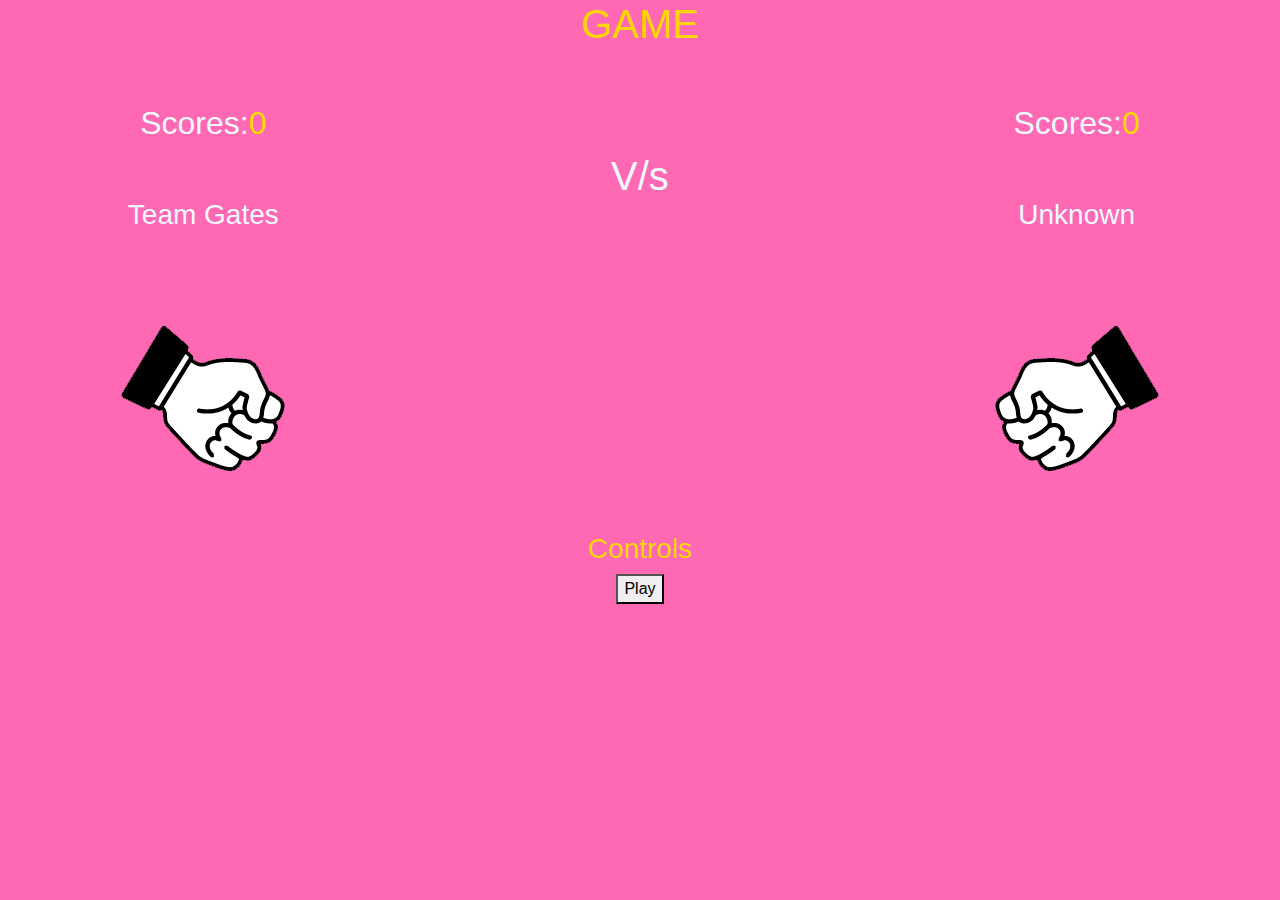
==== game.html @ 47cc0edd "Update game.html" ====
<!doctype html>
<html>

<head>
<meta charset="utf-8">
    <meta name="viewport" content="width=device-width, initial-scale=1.0">
    <link rel="stylesheet" href="animate.css-master/animate.min.css">
     <link rel="stylesheet" href="bootstrap-4.4.1-dist/css/bootstrap.min.css">
<script type="text/javascript" src="Brython-3.8.8/brython.js"></script>
<script type="text/javascript" src="Brython-3.8.8/brython_stdlib.js"></script>
</head>
    <style>
        .backimg{
           background-color: hotpink;
            
	background-size: cover;
          overflow-x: hidden;  
height: 100vh;
	background-attachment: fixed;
	position: relative;
        }
        .rock:hover{
            background-color: greenyellow;
            display: inline-block;
            
        }
        .paper:hover{
            background-color: greenyellow;
            display: inline-block;
            
        }
         .scissors:hover{
            background-color: greenyellow;
            display: inline-block;
            
        }
            
        
    
    
    
    </style>

<body onload="brython()">
    <div class="contatiner backimg">
        
    <center>
        <h1 style="color: gold" >GAME</h1>
        
        </center>
        <br><br>
        <center>
        <div class="row">
            <div class="col-4">
                <h2 style="color: aliceblue;">Scores:<span style="color: gold;"id="cscore">0</span></h2>
                <br><br>
                <h3 style="color: aliceblue">Team Gates</h3><br>
           <img src="img/rockcom.png" style="display: block" id="czone4"class="img-fluid animated infinite bounce " >
                <img src="img/rockcom.png" style="display: none" id="czone1"class="img-fluid" >
                 <img src="img/papercom.png" id="czone2" class="img-fluid" style="display: none" >
                 <img src="img/scissorscom.png" id="czone3" class="img-fluid" style="display: none" >
            
            </div>
             <div class="col-4">
                
                     <br><br>
            <h1 style="color: aliceblue" id="de1" >V/s</h1>
                 <h2 style="color: aliceblue;display: none;background-color: lawngreen;border-radius:12px"  id="good1">Good going</h2>
                 <h2 style="color: aliceblue;display: none;background-color: lawngreen;border-radius:12px" id="neutral1">It's a tie</h2>
                 <h2 style="color: aliceblue;display: none;background-color: lawngreen;border-radius:12px" id="bad1">Give it a try!</h2>
                 <h2 style="color: aliceblue;display: none;background-color: lawngreen;border-radius:12px" id="finalu1">Game Over!<br><span style="color: black" id="wname"></span> Won the game! now give us a party okkie:)!</h2>
                 <h2 style="color: aliceblue;display: none;background-color: lawngreen;border-radius:12px" id="finalc1">Game Over!<br><span  style="color: black" id="lname"></span> Lost the game! now Team Gates will give you a party okkie:)!</h2>
                 
                 
                 
            
            </div>
             <div class="col-4">
                 <h2 style="color: aliceblue;">Scores:<span style="color: gold;" id="pscore">0</span></h2>
                 <br><br>
                 <h3 style="color: aliceblue" id="pname">Player</h3><br>
                 <img src="img/rock.png" style="display: block" id="zone4"class="img-fluid animated infinite bounce " >
                <img src="img/rock.png" id="zone1" style="display: none" class="img-fluid">
                 <img src="img/paper.png" id="zone2"  style="display: none" class="img-fluid"  >
                 <img src="img/scissors.png" id="zone3" class="img-fluid" style="display: none" >
            
            </div>
        
        </div>
            <h3 style="color: gold;">Controls</h3>
            
            <div class="row">
                
            <div class="col-4">
          <button class="rock" style="display: none" id="button1">Stone</button>
          
        </div>
                <div class="col-4">
          <button class="paper"  id="button4">Play</button>
          <button class="paper"  style="display: none" id="button2">Paper</button>
          
        </div>
                <div class="col-4">
          
          <button class="scissors" style="display: none;" id="button3">Scissors</button>
        </div>
            
    </div>
        
        
        
        
    
    </center>
    
    </div>
<script type="text/python">
from browser import bind, document,window,prompt,alert
import random
global name
name=prompt("enter your name")
if name==None:
   name="Unknown"
document["pname"].text = name
document["wname"].text = name
document["lname"].text = name
global pvscore
pvscore=0
global pcscore
pcscore=0
@bind("#button4", "click")
def change(event):
    document["button1"].style.display = "block"
    document["button2"].style.display = "block"
    document["button3"].style.display = "block"
    document["button4"].style.display = "none"
    document["czone4"].style.display = "block"
    document["zone4"].style.display = "block"
    document["czone1"].style.display = "none"
    document["czone2"].style.display = "none"
    document["czone3"].style.display = "none"
    document["zone1"].style.display = "none"
    document["zone2"].style.display = "none"
    document["zone3"].style.display = "none"
    document["neutral1"].style.display = "none"
    document["good1"].style.display = "none"
    document["bad1"].style.display = "none"
    displayu=document["finalu1"].style.display
    displayc=document["finalc1"].style.display
    if displayu=="block":
       document["finalu1"].style.display = "none"
       global pvscore
       pvscore=0
       global pcscore
       pcscore=0
       document["pscore"].text = pvscore
       document["cscore"].text = pcscore
    if displayc=="block":
       document["finalc1"].style.display = "none"
       global pcscore
       pcscore=0
       global pvscore
       pvscore=0
       document["pscore"].text = pvscore
       document["cscore"].text = pcscore
    document["de1"].style.display = "block"
    
@bind("#button1", "click")
def change(event):
    display = document["czone4"].style.display
    document["czone4"].style.display = "none"
    display = document["zone4"].style.display
    document["zone4"].style.display = "none"
    comp_choice=random.randint(1,3)
    playerchoice=1
    document["button1"].bind("click", lambda ev: print(comp_choice))
    if comp_choice==1:
        display = document["czone1"].style.display
        document["czone1"].style.display = "block" if display == "none" else "block"
        document["czone2"].style.display = "none"
        document["czone3"].style.display = "none"
        document["de1"].style.display = "none"
        document["neutral1"].style.display = "block"
        
    if comp_choice==2:
        display = document["czone2"].style.display
        document["czone2"].style.display = "block" if display == "none" else "block"
        document["czone1"].style.display = "none"
        document["czone3"].style.display = "none"
        global pcscore
        pcscore=pcscore+1
        document["de1"].style.display = "none"
        document["bad1"].style.display = "block"
    if comp_choice==3:
        display = document["czone3"].style.display
        document["czone3"].style.display = "block" if display == "none" else "block"
        document["czone1"].style.display = "none"
        document["czone2"].style.display = "none"
        global pvscore
        pvscore=pvscore+1
        document["de1"].style.display = "none"
        document["good1"].style.display = "block"
    display = document["zone1"].style.display
    document["zone1"].style.display = "block" if display == "none" else "block"
    document["zone2"].style.display = "none"
    document["zone3"].style.display = "none"
    if pvscore==5:
       document["good1"].style.display = "none"
       document["bad1"].style.display = "none"
       document["neutral1"].style.display = "none"
       document["de1"].style.display = "none"
       document["finalu1"].style.display = "block"
    if pcscore==5:
       document["good1"].style.display = "none"
       document["bad1"].style.display = "none"
       document["neutral1"].style.display = "none"
       document["de1"].style.display = "none"
       document["finalc1"].style.display = "block"
       
    document["pscore"].text = pvscore
    document["cscore"].text = pcscore
    document["button1"].style.display = "none"
    document["button2"].style.display = "none"
    document["button3"].style.display = "none"
    document["button4"].style.display = "block"
    
    
    
    
    
    
@bind("#button2", "click")
def change(event):
    display = document["czone4"].style.display
    document["czone4"].style.display = "none"
    display = document["zone4"].style.display
    document["zone4"].style.display = "none"
    comp_choice=random.randint(1,3)
    playerchoice=2
    document["button2"].bind("click", lambda ev: print(comp_choice))
    if comp_choice==1:
        display = document["czone1"].style.display
        document["czone1"].style.display = "block" if display == "none" else "block"
        document["czone2"].style.display = "none"
        document["czone3"].style.display = "none"
        global pvscore
        pvscore=pvscore+1
        document["de1"].style.display = "none"
        document["good1"].style.display = "block"
    if comp_choice==2:
        display = document["czone2"].style.display
        document["czone2"].style.display = "block" if display == "none" else "block"
        document["czone1"].style.display = "none"
        document["czone3"].style.display = "none"
        document["de1"].style.display = "none"
        document["neutral1"].style.display = "block"
    if comp_choice==3:
        display = document["czone3"].style.display
        document["czone3"].style.display = "block" if display == "none" else "block"
        document["czone1"].style.display = "none"
        document["czone2"].style.display = "none"
        global pcscore
        pcscore=pcscore+1
        document["de1"].style.display = "none"
        document["bad1"].style.display = "block"
    display = document["zone2"].style.display
    document["zone2"].style.display = "block" if display == "none" else "block"
    document["zone1"].style.display = "none"
    document["zone3"].style.display = "none"
    if pvscore==5:
       document["good1"].style.display = "none"
       document["bad1"].style.display = "none"
       document["neutral1"].style.display = "none"
       document["de1"].style.display = "none"
       document["finalu1"].style.display = "block"
    if pcscore==5:
       document["good1"].style.display = "none"
       document["bad1"].style.display = "none"
       document["neutral1"].style.display = "none"
       document["de1"].style.display = "none"
       document["finalc1"].style.display = "block"
    document["pscore"].text = pvscore
    document["cscore"].text = pcscore
    document["button1"].style.display = "none"
    document["button2"].style.display = "none"
    document["button3"].style.display = "none"
    document["button4"].style.display = "block"
    
    
    
    
    
@bind("#button3", "click")
def change(event):
    display = document["czone4"].style.display
    document["czone4"].style.display = "none"
    display = document["zone4"].style.display
    document["zone4"].style.display = "none"
    comp_choice=random.randint(1,3)
    playerchoice=1
    document["button3"].bind("click", lambda ev: print(comp_choice))
    if comp_choice==1:
        display = document["czone1"].style.display
        document["czone1"].style.display = "block" if display == "none" else "block"
        document["czone2"].style.display = "none"
        document["czone3"].style.display = "none"
        global pcscore
        pcscore=pcscore+1
        document["de1"].style.display = "none"
        document["bad1"].style.display = "block"
    if comp_choice==2:
        display = document["czone2"].style.display
        document["czone2"].style.display = "block" if display == "none" else "block"
        document["czone1"].style.display = "none"
        document["czone3"].style.display = "none"
        global pvscore
        pvscore=pvscore+1
        document["de1"].style.display = "none"
        document["good1"].style.display = "block"
    if comp_choice==3:
        display = document["czone3"].style.display
        document["czone3"].style.display = "block" if display == "none" else "block"
        document["czone1"].style.display = "none"
        document["czone2"].style.display = "none"
        document["de1"].style.display = "none"
        document["neutral1"].style.display = "block"
    display = document["zone3"].style.display
    document["zone3"].style.display = "block" if display == "none" else "block"
    document["zone1"].style.display = "none"
    document["zone2"].style.display = "none"
    if pvscore==5:
       document["good1"].style.display = "none"
       document["bad1"].style.display = "none"
       document["neutral1"].style.display = "none"
       document["de1"].style.display = "none"
       document["finalu1"].style.display = "block"
    if pcscore==5:
       document["good1"].style.display = "none"
       document["bad1"].style.display = "none"
       document["neutral1"].style.display = "none"
       document["de1"].style.display = "none"
       document["finalc1"].style.display = "block"
    document["pscore"].text = pvscore
    document["cscore"].text = pcscore
    document["button1"].style.display = "none"
    document["button2"].style.display = "none"
    document["button3"].style.display = "none"
    document["button4"].style.display = "block"
    
</script>
</body>

</html>
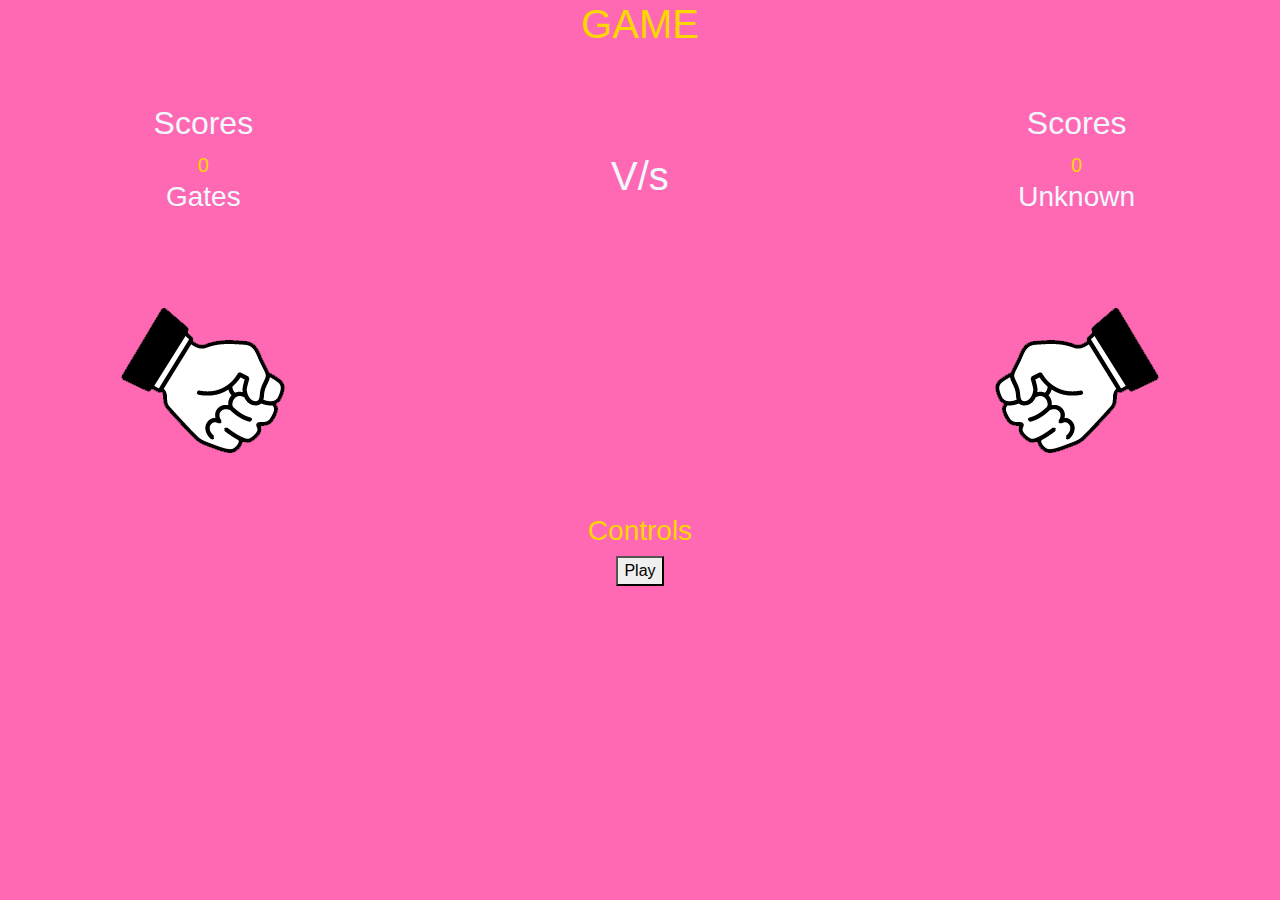
==== commit 2668c22f: "Update game.html" ====
--- a/game.html
+++ b/game.html
@@ -52,9 +52,10 @@
         <center>
         <div class="row">
             <div class="col-4">
-                <h2 style="color: aliceblue;">Scores:<span style="color: gold;"id="cscore">0</span></h2>
-                <br><br>
-                <h3 style="color: aliceblue">Team Gates</h3><br>
+                <h2 style="color: aliceblue;">Scores</h2>
+                <span style="color: gold;font-size: 20px"id="cscore">0</span>
+                
+                <h3 style="color: aliceblue">Gates</h3><br>
            <img src="img/rockcom.png" style="display: block" id="czone4"class="img-fluid animated infinite bounce " >
                 <img src="img/rockcom.png" style="display: none" id="czone1"class="img-fluid" >
                  <img src="img/papercom.png" id="czone2" class="img-fluid" style="display: none" >
@@ -66,18 +67,19 @@
                      <br><br>
             <h1 style="color: aliceblue" id="de1" >V/s</h1>
                  <h2 style="color: aliceblue;display: none;background-color: lawngreen;border-radius:12px"  id="good1">Good going</h2>
-                 <h2 style="color: aliceblue;display: none;background-color: lawngreen;border-radius:12px" id="neutral1">It's a tie</h2>
-                 <h2 style="color: aliceblue;display: none;background-color: lawngreen;border-radius:12px" id="bad1">Give it a try!</h2>
+                 <h2 style="color: aliceblue;display: none;background-color: gold;border-radius:12px" id="neutral1">It's a tie</h2>
+                 <h2 style="color: aliceblue;display: none;background-color: firebrick;border-radius:12px" id="bad1">Give it a try!</h2>
                  <h2 style="color: aliceblue;display: none;background-color: lawngreen;border-radius:12px" id="finalu1">Game Over!<br><span style="color: black" id="wname"></span> Won the game! now give us a party okkie:)!</h2>
-                 <h2 style="color: aliceblue;display: none;background-color: lawngreen;border-radius:12px" id="finalc1">Game Over!<br><span  style="color: black" id="lname"></span> Lost the game! now Team Gates will give you a party okkie:)!</h2>
+                 <h2 style="color: aliceblue;display: none;background-color: firebrick;border-radius:12px" id="finalc1">Game Over!<br><span  style="color: black" id="lname"></span> Lost the game! now Team Gates will give you a party okkie:)!</h2>
                  
                  
                  
             
             </div>
              <div class="col-4">
-                 <h2 style="color: aliceblue;">Scores:<span style="color: gold;" id="pscore">0</span></h2>
-                 <br><br>
+                 <h2 style="color: aliceblue;">Scores</h2>
+                 <span style="color: gold;font-size: 20px" id="pscore">0</span>
+                 
                  <h3 style="color: aliceblue" id="pname">Player</h3><br>
                  <img src="img/rock.png" style="display: block" id="zone4"class="img-fluid animated infinite bounce " >
                 <img src="img/rock.png" id="zone1" style="display: none" class="img-fluid">
@@ -120,6 +122,8 @@
 global name
 name=prompt("enter your name")
 if name==None:
+   name="Unknown"
+if name=="":
    name="Unknown"
 document["pname"].text = name
 document["wname"].text = name
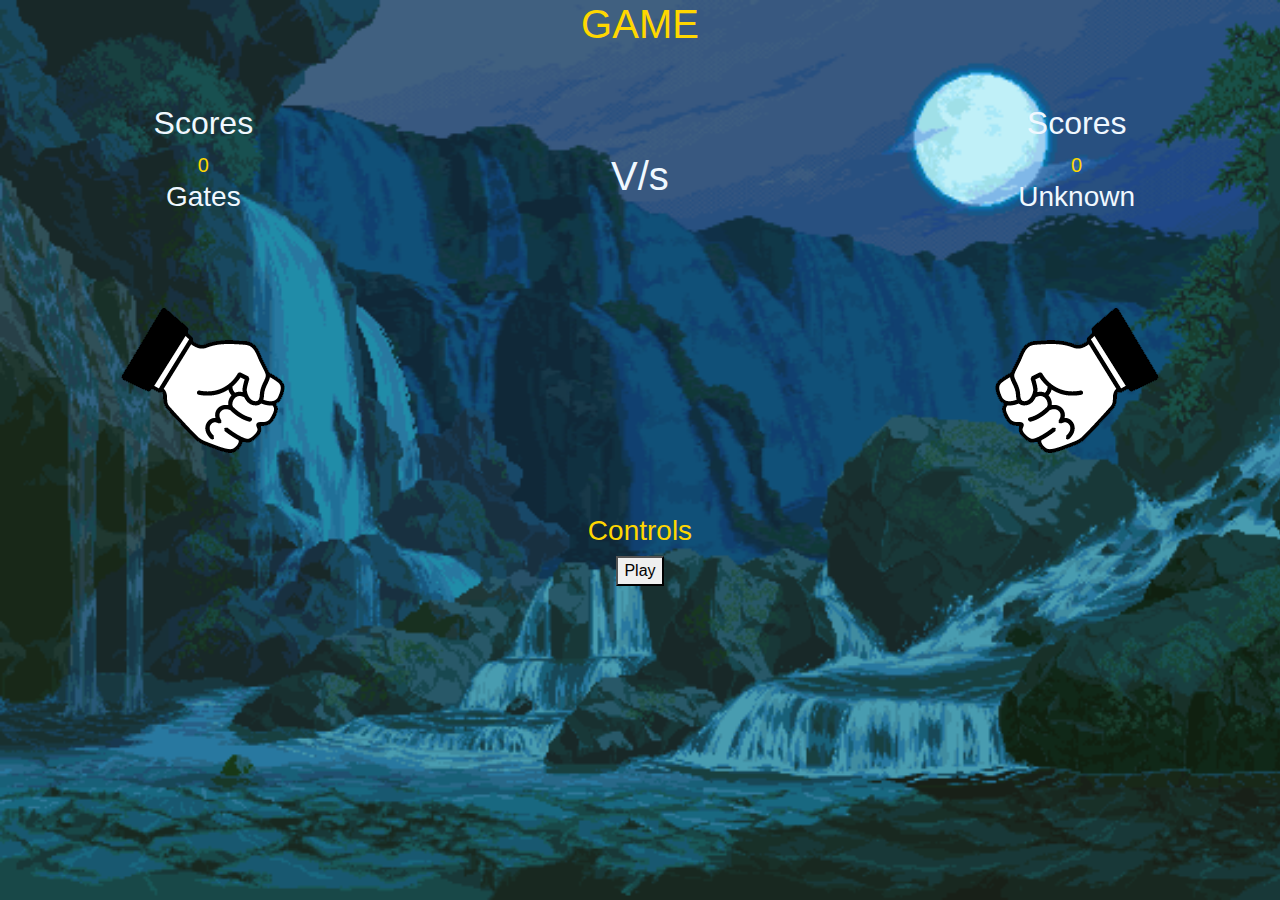
==== commit 77acc8fe: "update" ====
--- a/game.html
+++ b/game.html
@@ -11,7 +11,7 @@
 </head>
     <style>
         .backimg{
-           background-color: hotpink;
+           background-image: url(photofunky.gif);
             
 	background-size: cover;
           overflow-x: hidden;  
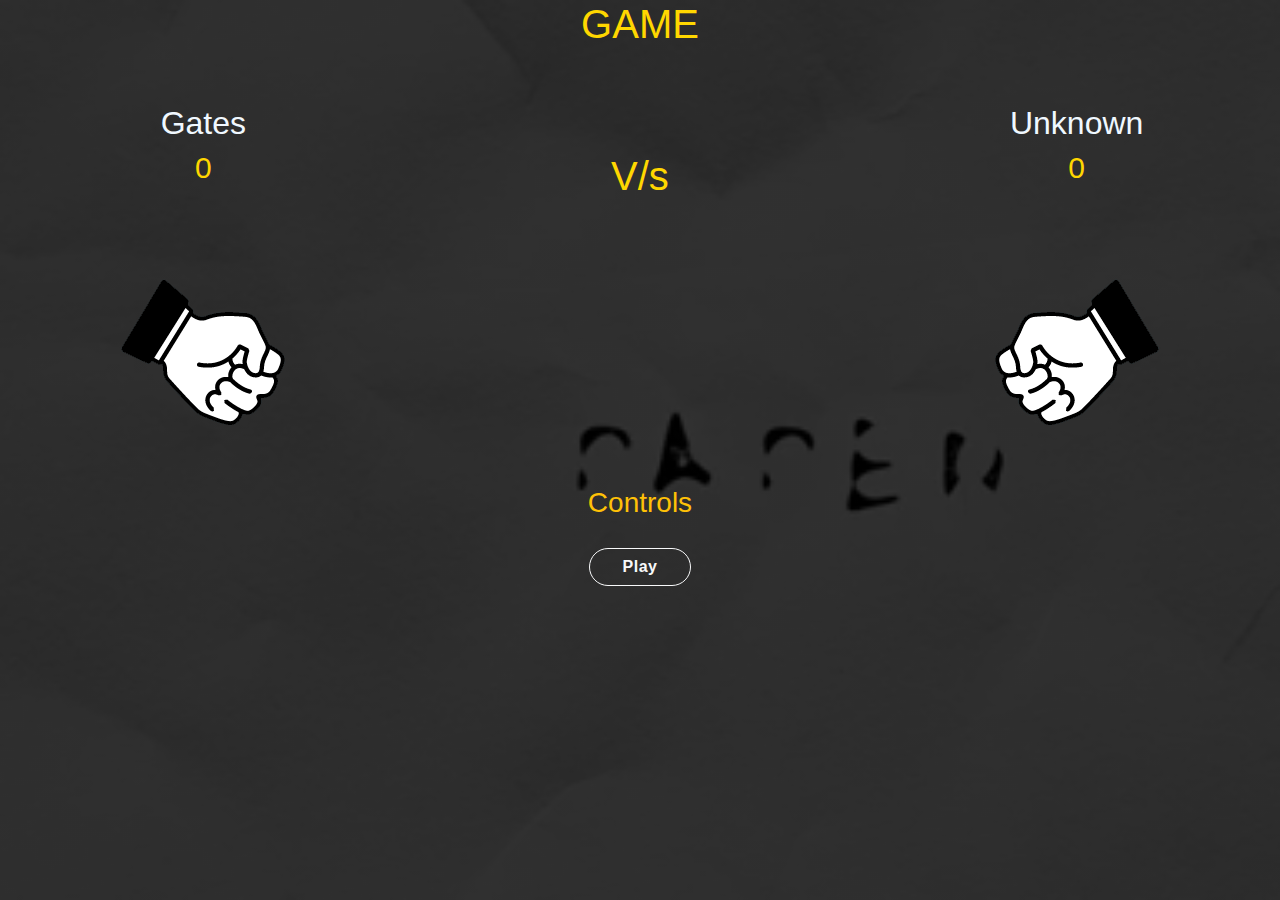
==== commit df80ddb2: "Merge branch 'master' of https://github.com/alphaCoder-69/stonepapperscissormygame.github.io" ====
--- a/game.html
+++ b/game.html
@@ -4,42 +4,12 @@
 <head>
 <meta charset="utf-8">
     <meta name="viewport" content="width=device-width, initial-scale=1.0">
-    <link rel="stylesheet" href="animate.css-master/animate.min.css">
-     <link rel="stylesheet" href="bootstrap-4.4.1-dist/css/bootstrap.min.css">
+    <link rel="stylesheet" href="css/animate.min.css">
+     <link rel="stylesheet" href="css/bootstrap.min.css">
+    <link rel="stylesheet" type="text/css" href="css/style2.css">
 <script type="text/javascript" src="Brython-3.8.8/brython.js"></script>
 <script type="text/javascript" src="Brython-3.8.8/brython_stdlib.js"></script>
 </head>
-    <style>
-        .backimg{
-           background-image: url(photofunky.gif);
-            
-	background-size: cover;
-          overflow-x: hidden;  
-height: 100vh;
-	background-attachment: fixed;
-	position: relative;
-        }
-        .rock:hover{
-            background-color: greenyellow;
-            display: inline-block;
-            
-        }
-        .paper:hover{
-            background-color: greenyellow;
-            display: inline-block;
-            
-        }
-         .scissors:hover{
-            background-color: greenyellow;
-            display: inline-block;
-            
-        }
-            
-        
-    
-    
-    
-    </style>
 
 <body onload="brython()">
     <div class="contatiner backimg">
@@ -52,10 +22,8 @@
         <center>
         <div class="row">
             <div class="col-4">
-                <h2 style="color: aliceblue;">Scores</h2>
-                <span style="color: gold;font-size: 20px"id="cscore">0</span>
-                
-                <h3 style="color: aliceblue">Gates</h3><br>
+                <h2 style="color: aliceblue;">Gates</h2>
+                <h3><span style="color: gold;font-size: 30px" id="cscore">0</span></h3><br>
            <img src="img/rockcom.png" style="display: block" id="czone4"class="img-fluid animated infinite bounce " >
                 <img src="img/rockcom.png" style="display: none" id="czone1"class="img-fluid" >
                  <img src="img/papercom.png" id="czone2" class="img-fluid" style="display: none" >
@@ -65,9 +33,9 @@
              <div class="col-4">
                 
                      <br><br>
-            <h1 style="color: aliceblue" id="de1" >V/s</h1>
+            <h1 style="color: gold" id="de1" >V/s</h1>
                  <h2 style="color: aliceblue;display: none;background-color: lawngreen;border-radius:12px"  id="good1">Good going</h2>
-                 <h2 style="color: aliceblue;display: none;background-color: gold;border-radius:12px" id="neutral1">It's a tie</h2>
+                 <h2 style="color: rgba(0, 0, 0, 0.74);display: none;background-color: gold;border-radius:12px" id="neutral1">It's a tie</h2>
                  <h2 style="color: aliceblue;display: none;background-color: firebrick;border-radius:12px" id="bad1">Give it a try!</h2>
                  <h2 style="color: aliceblue;display: none;background-color: lawngreen;border-radius:12px" id="finalu1">Game Over!<br><span style="color: black" id="wname"></span> Won the game! now give us a party okkie:)!</h2>
                  <h2 style="color: aliceblue;display: none;background-color: firebrick;border-radius:12px" id="finalc1">Game Over!<br><span  style="color: black" id="lname"></span> Lost the game! now Team Gates will give you a party okkie:)!</h2>
@@ -77,10 +45,10 @@
             
             </div>
              <div class="col-4">
-                 <h2 style="color: aliceblue;">Scores</h2>
-                 <span style="color: gold;font-size: 20px" id="pscore">0</span>
+                 <h2 style="color: aliceblue" id="pname">Player</h2>
+                 <h3><span style="color: gold;font-size: 30px"id="pscore">0</span></h3>
                  
-                 <h3 style="color: aliceblue" id="pname">Player</h3><br>
+                 <br>
                  <img src="img/rock.png" style="display: block" id="zone4"class="img-fluid animated infinite bounce " >
                 <img src="img/rock.png" id="zone1" style="display: none" class="img-fluid">
                  <img src="img/paper.png" id="zone2"  style="display: none" class="img-fluid"  >
@@ -89,26 +57,29 @@
             </div>
         
         </div>
-            <h3 style="color: gold;">Controls</h3>
+            <h3 class="ctrl" style="color:#ffc107;">Controls</h3>
             
             <div class="row">
                 
             <div class="col-4">
-          <button class="rock" style="display: none" id="button1">Stone</button>
+          <button class="rock btn btn-outline-light" style="display: none" id="button1"><strong>Stone</strong></button>
           
         </div>
                 <div class="col-4">
-          <button class="paper"  id="button4">Play</button>
-          <button class="paper"  style="display: none" id="button2">Paper</button>
+          <button class="paper btn btn-outline-light"  id="button4" onclick="playAudio()"><strong>Play</strong></button>
+          <button class="paper  btn btn-outline-light"  style="display: none" id="button2"><strong>Paper</strong></button>
           
         </div>
                 <div class="col-4">
           
-          <button class="scissors" style="display: none;" id="button3">Scissors</button>
+          <button class="scissors btn btn-outline-light" style="display: none;" id="button3"><strong>Scissors</strong></button>
         </div>
             
     </div>
-        
+        <div>
+            <audio id="music" loop>
+            <source src="Start.mp3" type="audio/mpeg"></audio>
+            </div>
         
         
         
@@ -120,7 +91,7 @@
 from browser import bind, document,window,prompt,alert
 import random
 global name
-name=prompt("enter your name")
+name=prompt("Enter your name:")
 if name==None:
    name="Unknown"
 if name=="":
@@ -352,6 +323,7 @@
     document["button4"].style.display = "block"
     
 </script>
+    <script src="js/script.js"></script>
 </body>
 
 </html>--- a/css/style2.css
+++ b/css/style2.css
@@ -0,0 +1,50 @@
+.backimg{
+           
+    background-image:linear-gradient(rgba(0, 0, 0, 0.80),rgba(0, 0, 0, 0.80)),url(img/giphy.gif);            
+	background-size: cover;
+    overflow-x: hidden;  
+    height: 100vh;
+	background-attachment: fixed;
+	position: relative;
+        }
+
+
+.btn{
+    letter-spacing: 0.5px;
+    width: 25%;
+    border-radius: 200px;
+    margin-top: 5%;
+}
+
+
+ .btn:hover{
+            background-color:gold;
+            color: rgba(0, 0, 0, 0.89);
+            display: inline-block;
+            font-weight: 500;
+     border: 2px solid gold;
+        }
+#good1,#bad1,#neutral1,#finalu1,#finalc1{
+    padding: 2%;
+}
+
+
+@media only screen and (max-width:576px){
+    .btn{width: 60%;
+        margin-top: 15%;
+        letter-spacing: 0;
+        padding: auto;
+        font-size: 15px;
+    }
+    .backimg{
+        background-image:linear-gradient(rgba(0, 0, 0, 0.88),rgba(0, 0, 0, 0.88)),url(img/giphy3.gif);        
+    }
+    #good1,#bad1,#neutral1,#finalu1,#finalc1{
+        margin-top: 50%;
+        font-size: 20px;
+        width: 100%;
+    }
+    .container{width: 100%}
+    #de1{font-size: 25px;}
+
+}
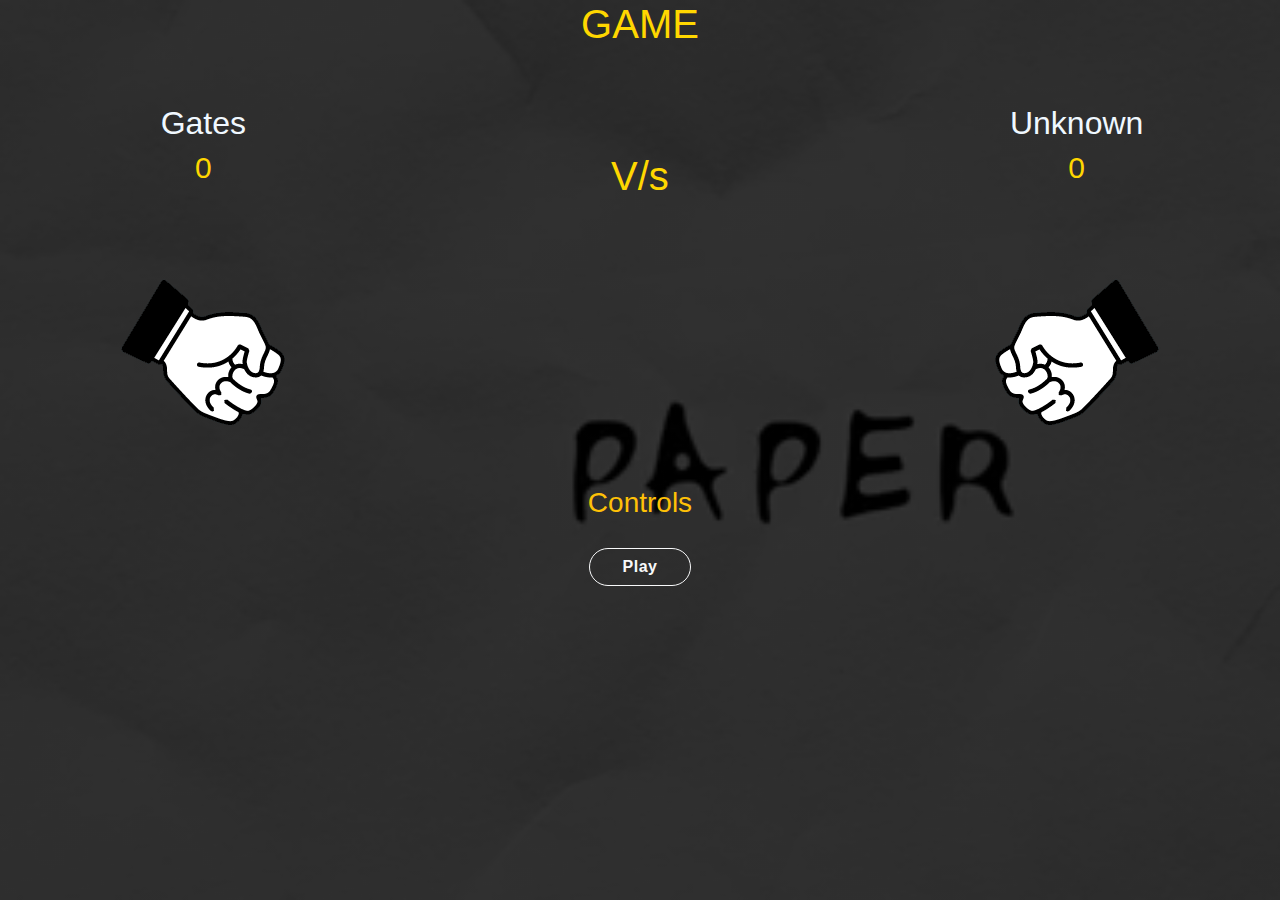
==== commit 7fc5da44: "update" ====
--- a/game.html
+++ b/game.html
@@ -10,7 +10,6 @@
 <script type="text/javascript" src="Brython-3.8.8/brython.js"></script>
 <script type="text/javascript" src="Brython-3.8.8/brython_stdlib.js"></script>
 </head>
-
 <body onload="brython()">
     <div class="contatiner backimg">
         
@@ -22,7 +21,7 @@
         <center>
         <div class="row">
             <div class="col-4">
-                <h2 style="color: aliceblue;">Gates</h2>
+                <h2 style="color: aliceblue;" >Gates</h2>
                 <h3><span style="color: gold;font-size: 30px" id="cscore">0</span></h3><br>
            <img src="img/rockcom.png" style="display: block" id="czone4"class="img-fluid animated infinite bounce " >
                 <img src="img/rockcom.png" style="display: none" id="czone1"class="img-fluid" >
@@ -91,7 +90,7 @@
 from browser import bind, document,window,prompt,alert
 import random
 global name
-name=prompt("Enter your name:")
+name=prompt("Enter your first name:")
 if name==None:
    name="Unknown"
 if name=="":
--- a/css/style2.css
+++ b/css/style2.css
@@ -34,10 +34,13 @@
         margin-top: 15%;
         letter-spacing: 0;
         padding: auto;
-        font-size: 15px;
+        font-size: 10px;
     }
     .backimg{
-        background-image:linear-gradient(rgba(0, 0, 0, 0.88),rgba(0, 0, 0, 0.88)),url(img/giphy3.gif);        
+        background-image:url(img/photofunky.gif);  
+        background-attachment: fixed;
+        background-repeat: no-repeat;
+        background-size: cover;
     }
     #good1,#bad1,#neutral1,#finalu1,#finalc1{
         margin-top: 50%;
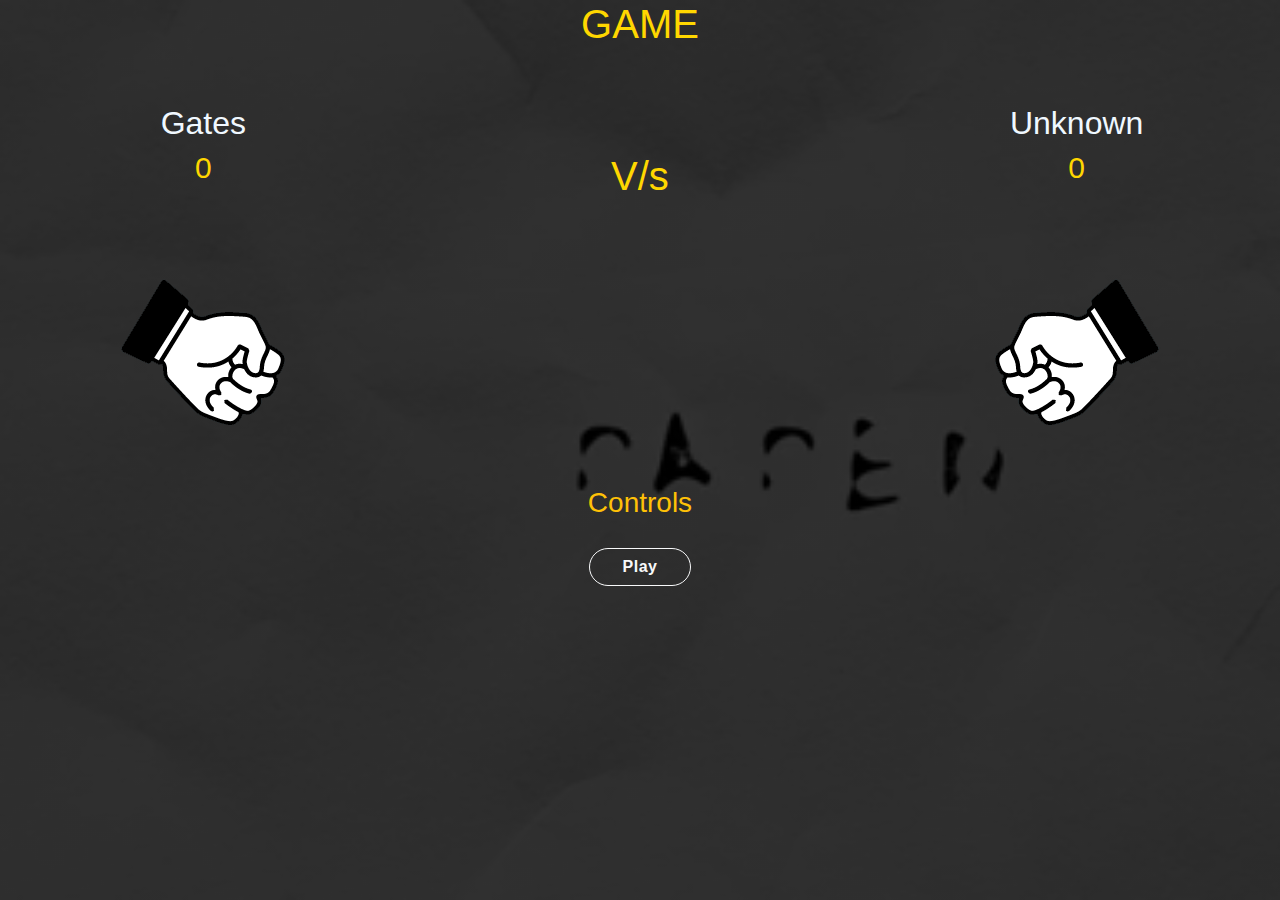
==== commit 014f71a7: "update" ====
--- a/game.html
+++ b/game.html
@@ -77,7 +77,7 @@
     </div>
         <div>
             <audio id="music" loop>
-            <source src="Start.mp3" type="audio/mpeg"></audio>
+            <source src="Start.mpeg" type="audio/mpeg"></audio>
             </div>
         
         
--- a/css/style2.css
+++ b/css/style2.css
@@ -37,9 +37,10 @@
         font-size: 10px;
     }
     .backimg{
-        background-image:url(img/photofunky.gif);  
+        background-image:linear-gradient(rgba(0, 0, 0, 0.80),rgba(0, 0, 0, 0.80)),url(img/giphy.gif);  
         background-attachment: fixed;
         background-repeat: no-repeat;
+        background-position: center;
         background-size: cover;
     }
     #good1,#bad1,#neutral1,#finalu1,#finalc1{
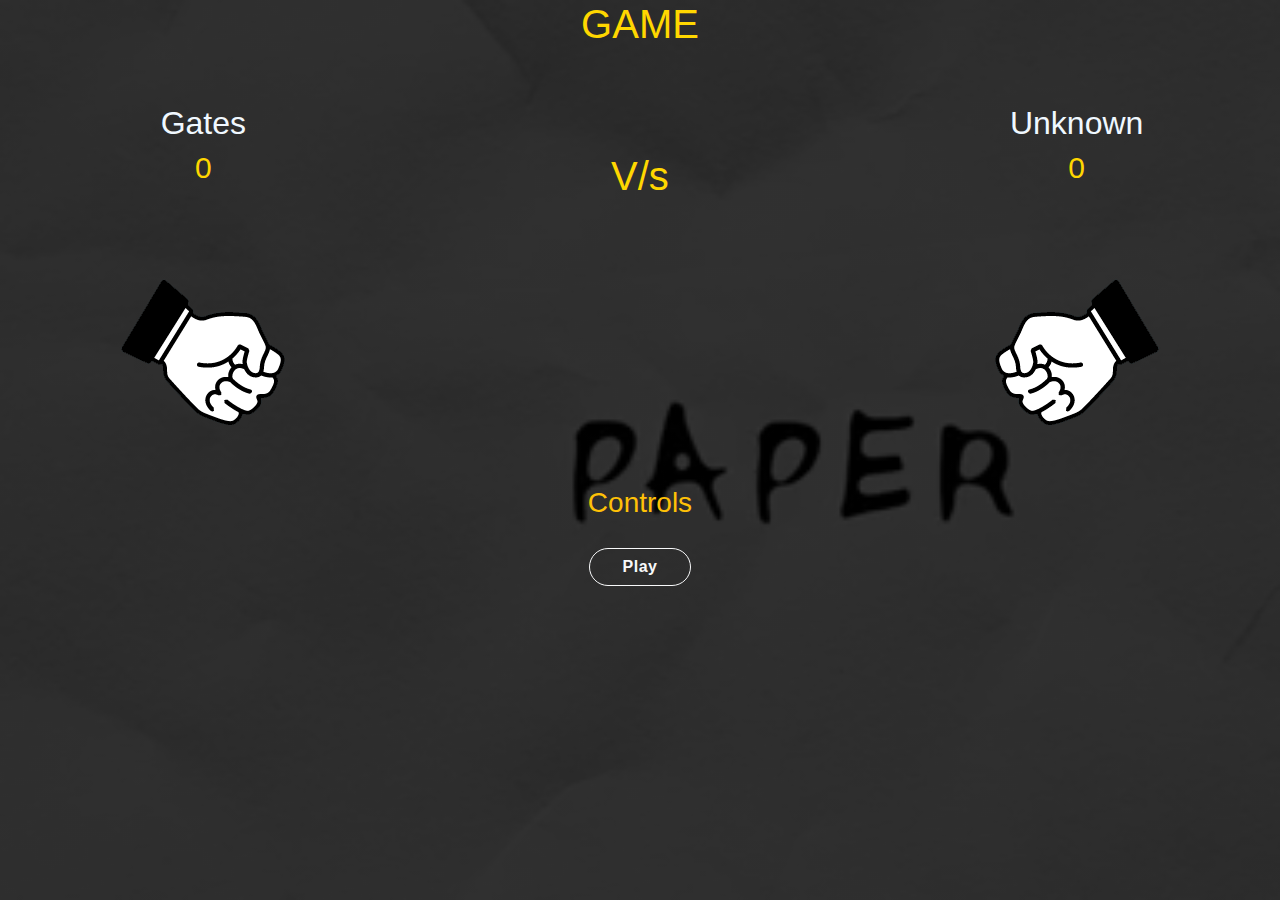
==== commit 7082d121: "update" ====
--- a/game.html
+++ b/game.html
@@ -2,6 +2,14 @@
 <html>
 
 <head>
+    <meta charset="utf-8">
+    
+  <link rel="manifest" href="/manifest.json">
+  <meta name="apple-mobile-web-app-capable" content="yes">
+  <meta name="apple-mobile-web-app-status-bar-style" content="black">
+  <meta name="apple-mobile-web-app-title" content="Gates">
+ 
+  <meta name="theme-color" content="#3f51b5">
 <meta charset="utf-8">
     <meta name="viewport" content="width=device-width, initial-scale=1.0">
     <link rel="stylesheet" href="css/animate.min.css">
@@ -323,6 +331,7 @@
     
 </script>
     <script src="js/script.js"></script>
+    <script src="app.js"></script>
 </body>
 
 </html>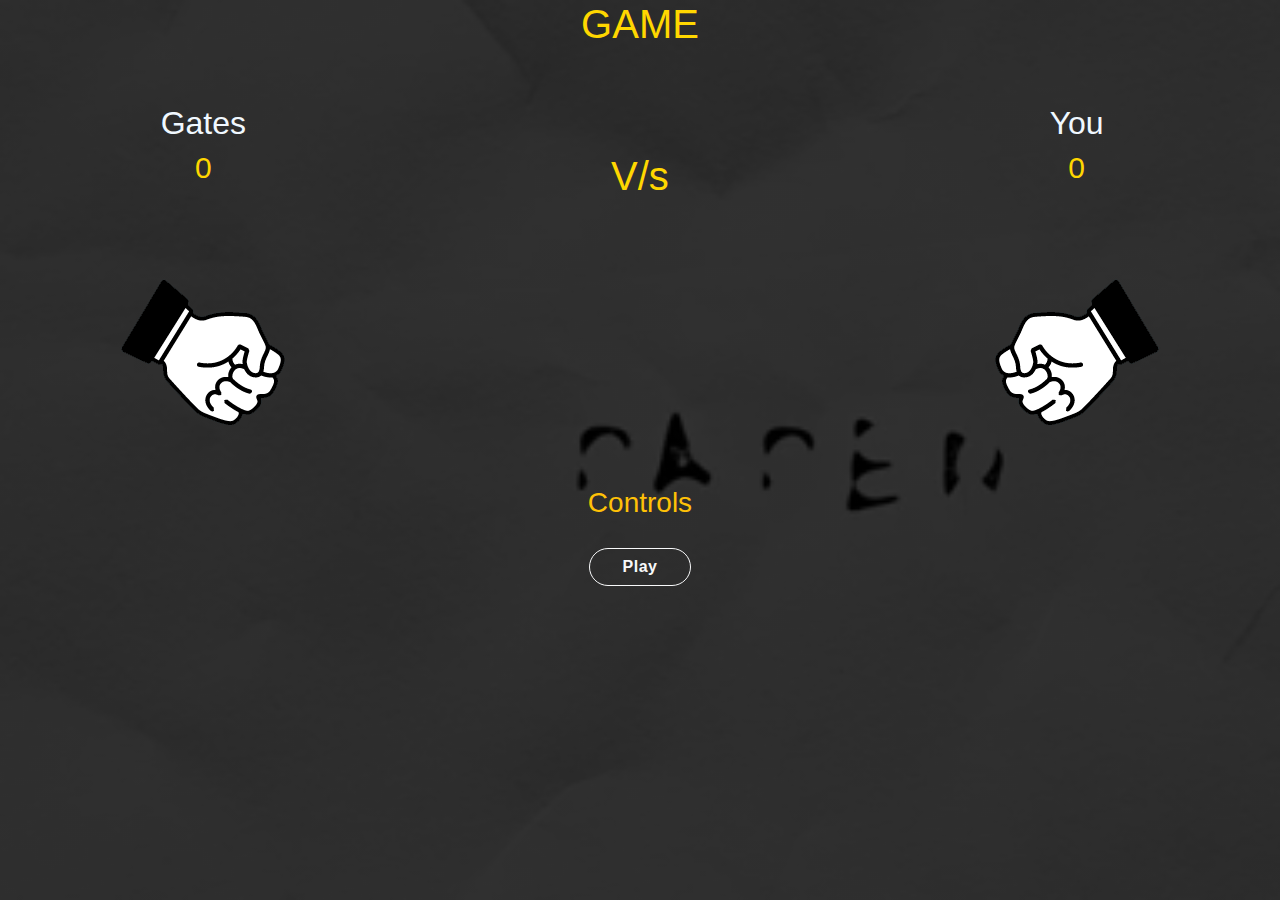
==== commit 290f35c8: "Update game.html" ====
--- a/game.html
+++ b/game.html
@@ -52,7 +52,7 @@
             
             </div>
              <div class="col-4">
-                 <h2 style="color: aliceblue" id="pname">Player</h2>
+                 <h2 style="color: aliceblue">You</h2>
                  <h3><span style="color: gold;font-size: 30px"id="pscore">0</span></h3>
                  
                  <br>
@@ -103,7 +103,7 @@
    name="Unknown"
 if name=="":
    name="Unknown"
-document["pname"].text = name
+
 document["wname"].text = name
 document["lname"].text = name
 global pvscore
